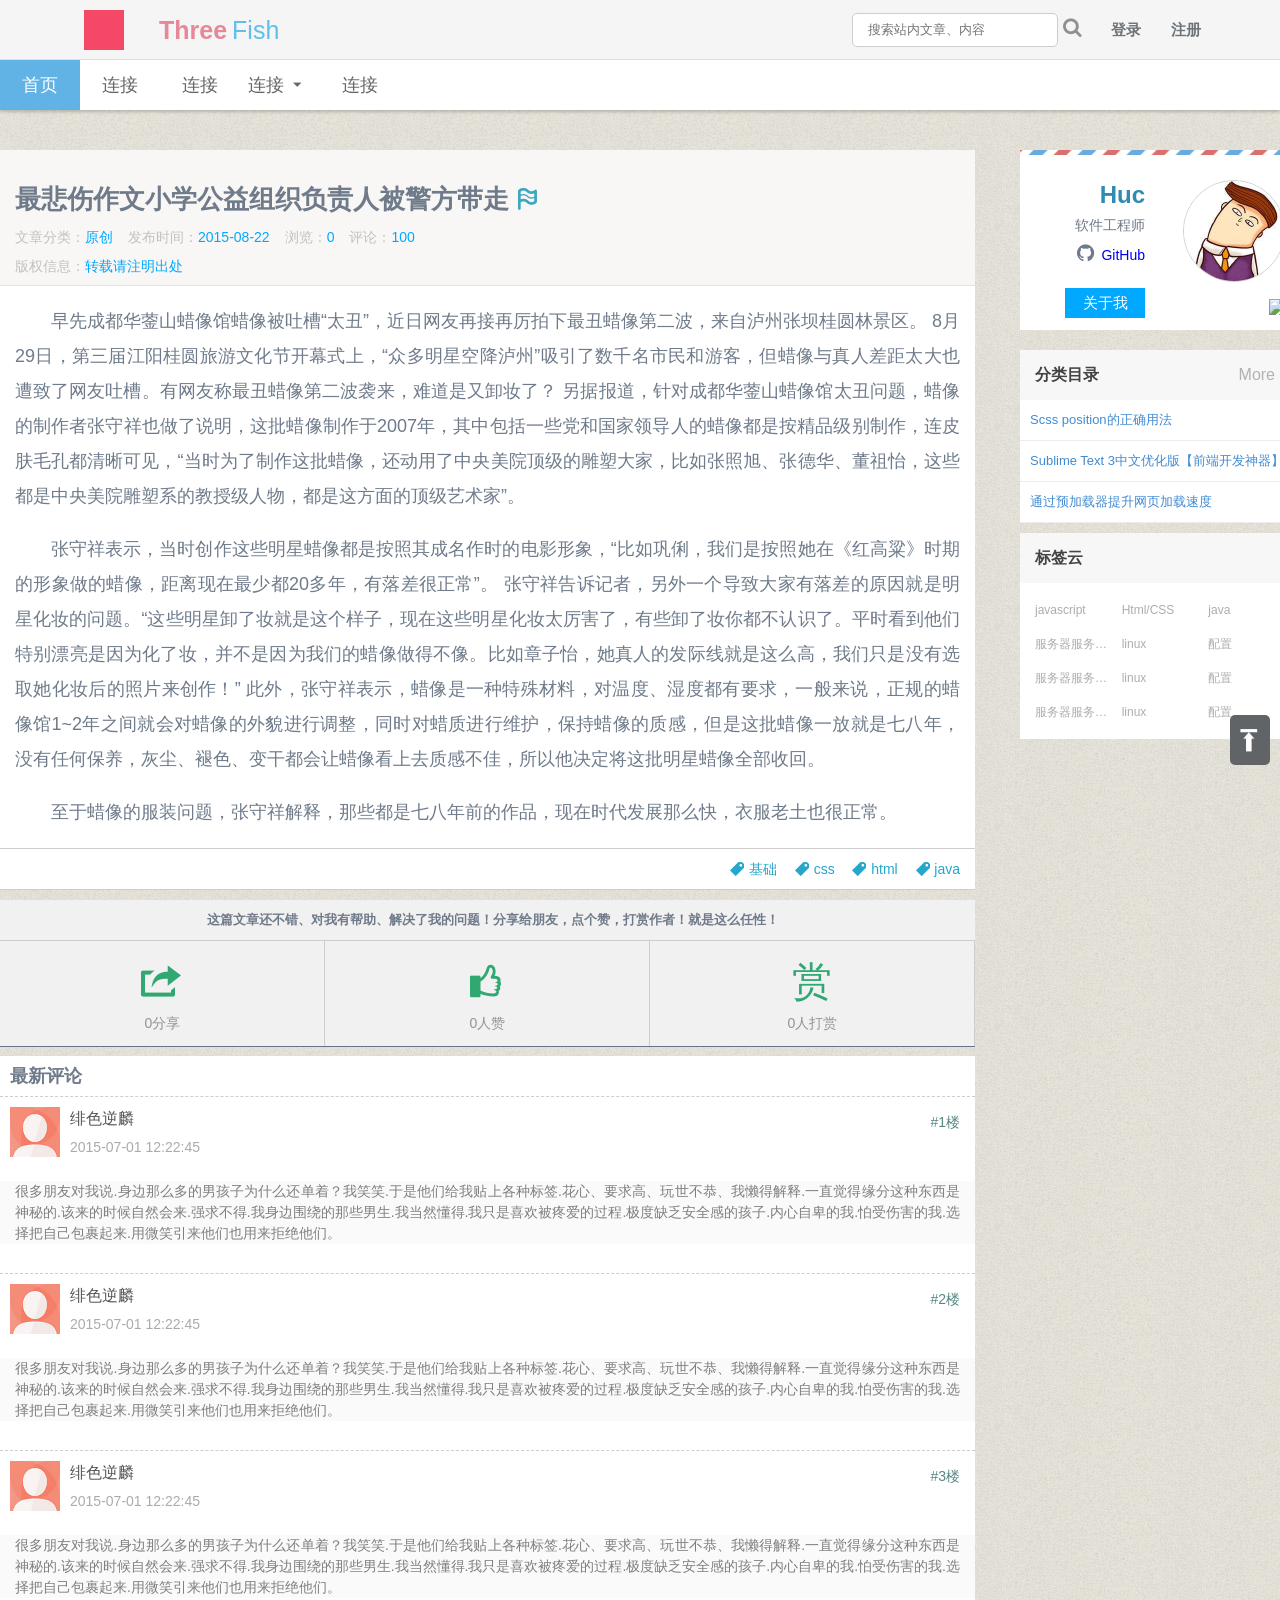
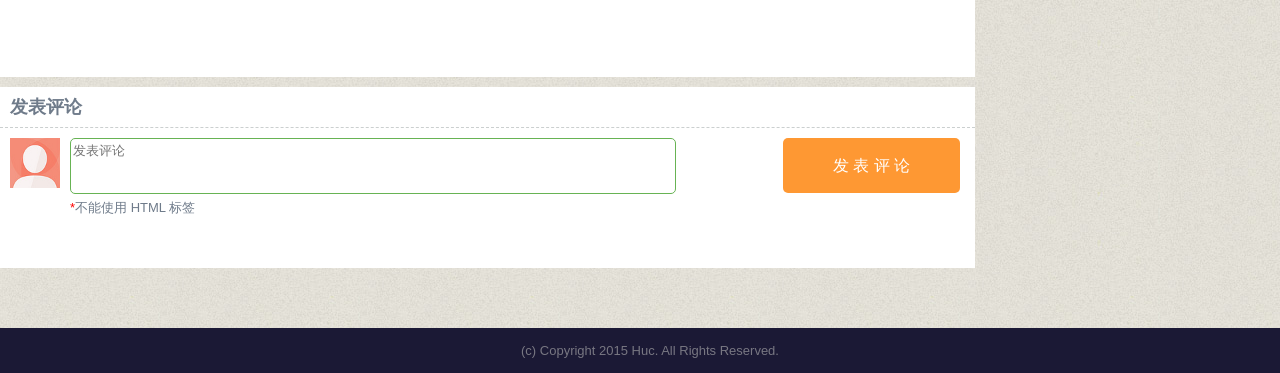
==== src/main/webapp/static/details.html @ f24a46e7 "1、导入静态文件，使用beetl引擎开发" ====
<!DOCTYPE HTML>
<html>
	<head>
		<meta charset="utf-8" />
		<meta name="viewport" content="width=device-width,initial-scale=1,minimum-scale=1,maximum-scale=1,user-scalable=no" />
		<title>首页</title>
		<link rel="stylesheet" type="text/css" href="css/normalize.css" />
		<link rel="stylesheet" type="text/css" href="css/style.css" />
		<link rel="stylesheet" href="css/animation.css">
		<!--[if IE 7]><link rel="stylesheet" href="css/fontello-ie7.css"><![endif]-->
		<script src="js/jquery-2.1.0.js" type="text/javascript" charset="utf-8"></script>
		<script src="js/calendarui/calendar.js" type="text/javascript" charset="utf-8"></script>
		<script src="js/layer/layer.js" type="text/javascript" charset="utf-8"></script>
		<script src="js/headeroom/headeroom.js" type="text/javascript" charset="utf-8"></script>
		<script type="text/javascript">
			$(function() {
				var _calenda = new Calendar('calendar', new Date());
				_calenda.showUI(function(date) {
					layer.alert('你点击了' + date.format("yyyy-MM-dd") + '日', {
						skin: 'layui-layer-lan',
						shift: 5 //动画类型
					});
				});
				var header = new Headroom(document.querySelector("#header"), {
					tolerance: 0,
					offset: 5,
					classes: {
						initial: "hui-header",
						pinned: "hui-header-show",
						unpinned: "hui-header-hide"
					}
				});
				header.init();
			});
			/**
			 * 添加评论
			 */
			function addComment() {
				layer.confirm('<div><table class="hui-pl-confirm">' + '<tr><td><font>*</font>昵称:</td><td><input type="text" name="nikeName" id="nikeName" autocomplete="off"></td></tr>' + '<tr><td><font>*</font>验证码:</td><td><input type="text" name="checkCode" id="checkCode" autocomplete="off"></td></tr>' + '<tr><td>&nbsp;</td><td><img src=""></td></tr>' + '</table></div>', {
					btn: ['确定', '取消'], //按钮
					area: ['420px', 'auto'], //宽高
					title: "评论",
				}, function() {
					layer.msg(document.getElementById("checkCode").value == "" ? "yes" : "no", {
						icon: 1
					});
				}, function() {});
			}
		</script>
	</head>
	<body>
		<div class="hui-header hui-header-show" id="header">
			<div class="hui-product">
				<div class="hui-top-logo_long hui-c">
					<span class="hui-l hui-s-logo"></span>
					<span class="hui-blod hui-l" style="color: #E78899;padding-right: 5px;">Three</span>
					<span class="hui-l" style="color: #5FBFE7;">Fish</span>
				</div>
				<div class="hui-g-search">
					<form accept-charset="utf-8" method="post">
						<input type="text" placeholder="搜索站内文章、内容" /><span><i class="hui-icon">&#xe829;</i></span>
					</form>
				</div>
				<div class="hui-top-menu">
					<a href="#">登录</a>
					<a href="#">注册</a>
				</div>
			</div>
			<div class="hui-nav hui-nav-large">
				<ul class="hui-nav-box">
					<li class="hui-nav-bar active"><a href="#">首页</a></li>
					<li class="hui-nav-bar"><a href="#">连接</a></li>
					<li class="hui-nav-bar"><a href="#">连接</a></li>
					<li class="hui-nav-bar"><a href="#">连接<i class="hui-icon">&#xe80b;</i></a>
						<div class="hui-nav-menu">
							<a href="#">连接1连接1连接1</a>
							<a href="#">连接2</a>
						</div>
					</li>
					<li class="hui-nav-bar"><a href="#">连接</a></li>
				</ul>
			</div>
		</div>
		<div class="hui-content  hui-c">
			<div class="hui-content-left  hui-c">
				<div class="hui-content-box hui-btm">
					<div class="hui-det-box">
						<h1>最悲伤作文小学公益组织负责人被警方带走<i class="hui-icon hui-det-book">&#xe825;</i></h1>
						<div class="hui-det-title hui-c">
							<div class="hui-l hui-det-mar">文章分类：<a href="#"><span>原创</span></a></div>
							<div class="hui-l hui-det-mar">发布时间：<span>2015-08-22</span></div>
							<div class="hui-l hui-det-mar">浏览：<span>0</span></div>
							<div class="hui-l hui-det-mar">评论：<span>100</span></div>
						</div>
						<div class="hui-det-title hui-c">
							<div class="hui-l hui-det-mar">版权信息：<span>转载请注明出处</span></div>
						</div>
					</div>
					<div class="hui-det-content">
						<p>
							早先成都华蓥山蜡像馆蜡像被吐槽“太丑”，近日网友再接再厉拍下最丑蜡像第二波，来自泸州张坝桂圆林景区。 8月29日，第三届江阳桂圆旅游文化节开幕式上，“众多明星空降泸州”吸引了数千名市民和游客，但蜡像与真人差距太大也遭致了网友吐槽。有网友称最丑蜡像第二波袭来，难道是又卸妆了？ 另据报道，针对成都华蓥山蜡像馆太丑问题，蜡像的制作者张守祥也做了说明，这批蜡像制作于2007年，其中包括一些党和国家领导人的蜡像都是按精品级别制作，连皮肤毛孔都清晰可见，“当时为了制作这批蜡像，还动用了中央美院顶级的雕塑大家，比如张照旭、张德华、董祖怡，这些都是中央美院雕塑系的教授级人物，都是这方面的顶级艺术家”。
						</p>
						<p>
							张守祥表示，当时创作这些明星蜡像都是按照其成名作时的电影形象，“比如巩俐，我们是按照她在《红高粱》时期的形象做的蜡像，距离现在最少都20多年，有落差很正常”。 张守祥告诉记者，另外一个导致大家有落差的原因就是明星化妆的问题。“这些明星卸了妆就是这个样子，现在这些明星化妆太厉害了，有些卸了妆你都不认识了。平时看到他们特别漂亮是因为化了妆，并不是因为我们的蜡像做得不像。比如章子怡，她真人的发际线就是这么高，我们只是没有选取她化妆后的照片来创作！” 此外，张守祥表示，蜡像是一种特殊材料，对温度、湿度都有要求，一般来说，正规的蜡像馆1~2年之间就会对蜡像的外貌进行调整，同时对蜡质进行维护，保持蜡像的质感，但是这批蜡像一放就是七八年，没有任何保养，灰尘、褪色、变干都会让蜡像看上去质感不佳，所以他决定将这批明星蜡像全部收回。
						</p>
						<p>
							至于蜡像的服装问题，张守祥解释，那些都是七八年前的作品，现在时代发展那么快，衣服老土也很正常。
						</p>

					</div>
					<div class="hui-det-tags">
						<a><i class="hui-icon">&#xe828;</i>java</a>
						<a><i class="hui-icon">&#xe828;</i>html</a>
						<a><i class="hui-icon">&#xe828;</i>css</a>
						<a><i class="hui-icon">&#xe828;</i>基础</a>
					</div>

				</div>

				<div class="hui-content-box hui-c">
					<h4 class="hui-share-box">
						这篇文章还不错、对我有帮助、解决了我的问题！分享给朋友，点个赞，打赏作者！就是这么任性！
					</h4>
				</div>
				<div class="hui-content-box hui-c hui-btm">
					<div class="hui-det-footer">
						<div class="hui-det-footer-s">
							<i class="hui-icon">&#xe82a;</i>
						</div>
						<span>0分享</span>
					</div>
					<div class="hui-det-footer">
						<div class="hui-det-footer-s">
							<i class="hui-icon">&#xe824;</i>
						</div>
						<span>0人赞</span>
					</div>
					<div class="hui-det-footer">
						<div class="hui-det-footer-s">
							赏
						</div>
						<span>0人打赏</span>
					</div>
				</div>
				<div class="hui-content-box hui-c">
					<h4 class="hui-pl-topTittle">
						最新评论
					</h4>
				</div>
				<ul class="hui-pl-box hui-btm">
					<li class="hui-pl-li">
						<div class="hui-pl-info ">
							<img class="hui-img" src="img/userIcon.jpg" />
							<div class="hui-title"> <span>绯色逆麟</span></div>
							<div class="hui-time"><span>2015-07-01 12:22:45</span></div>
							<div class="hui-lou">#1楼</div>
						</div>
						<p class="hui-pl-description">
							很多朋友对我说.身边那么多的男孩子为什么还单着？我笑笑.于是他们给我贴上各种标签.花心、要求高、玩世不恭、我懒得解释.一直觉得缘分这种东西是神秘的.该来的时候自然会来.强求不得.我身边围绕的那些男生.我当然懂得.我只是喜欢被疼爱的过程.极度缺乏安全感的孩子.内心自卑的我.怕受伤害的我.选择把自己包裹起来.用微笑引来他们也用来拒绝他们。
						</p>
					</li>
					<li class="hui-pl-li">
						<div class="hui-pl-info">
							<img class="hui-img" src="img/userIcon.jpg" />
							<div class="hui-title"> <span>绯色逆麟</span></div>
							<div class="hui-time"><span>2015-07-01 12:22:45</span></div>
							<div class="hui-lou">#2楼</div>
						</div>
						<p class="hui-pl-description">
							很多朋友对我说.身边那么多的男孩子为什么还单着？我笑笑.于是他们给我贴上各种标签.花心、要求高、玩世不恭、我懒得解释.一直觉得缘分这种东西是神秘的.该来的时候自然会来.强求不得.我身边围绕的那些男生.我当然懂得.我只是喜欢被疼爱的过程.极度缺乏安全感的孩子.内心自卑的我.怕受伤害的我.选择把自己包裹起来.用微笑引来他们也用来拒绝他们。
						</p>
					</li>
					<li class="hui-pl-li">
						<div class="hui-pl-info">
							<img class="hui-img" src="img/userIcon.jpg" />
							<div class="hui-title"> <span>绯色逆麟</span></div>
							<div class="hui-time"><span>2015-07-01 12:22:45</span></div>
							<div class="hui-lou">#3楼</div>
						</div>
						<p class="hui-pl-description">
							很多朋友对我说.身边那么多的男孩子为什么还单着？我笑笑.于是他们给我贴上各种标签.花心、要求高、玩世不恭、我懒得解释.一直觉得缘分这种东西是神秘的.该来的时候自然会来.强求不得.我身边围绕的那些男生.我当然懂得.我只是喜欢被疼爱的过程.极度缺乏安全感的孩子.内心自卑的我.怕受伤害的我.选择把自己包裹起来.用微笑引来他们也用来拒绝他们。
						</p>
					</li>
				</ul>
				<div class="hui-content-box hui-c">
					<h4 class="hui-pl-topTittle">
						发表评论
					</h4>
				</div>
				<div class="hui-pl-box hui-btm">
					<div class="hui-pl-info">
						<img class="hui-img" src="img/userIcon.jpg" />
						<div class="hui-pl">
							<textarea placeholder="发表评论" autocomplete="off"></textarea>
						</div>
						<div class="hui-pl-btn" onclick="addComment()"><span>发&nbsp;表&nbsp;评&nbsp;论</span></div>
					</div>
					<div style="text-indent: 70px;">
						<font color="red">*</font>不能使用  HTML 标签
					</div>
				</div>
			</div>

			<!--
            	作者：moli11552@yeah.net
            	时间：2015-08-26
            	描述：右边开始
            -->
			<div class="hui-content-right  hui-c">
				<div class="hui-content-box hui-btm">
					<div class="hui-user">
						<div class="hui-user-line"></div>
						<img src="img/user.jpg" class="huc-user-icon" />
						<div class="hui-user-info">
							<span class="hui-user-title">Huc</span>
							<span>软件工程师</span>
							<span><i class="hui-icon hui-font-20">&#xe826;</i><a target="_blank" href="https://github.com/threefish?tab=repositories">GitHub</a></span>
						</div>
						<a class="hui-about-me">关于我</a>
						<div class="hui-user-email">
							<a target="_blank" href="http://mail.qq.com/cgi-bin/qm_share?t=qm_mailme&email=xPf08v3x8ff09oS1teqnq6k" style="text-decoration:none;">
								<img src="http://rescdn.qqmail.com/zh_CN/htmledition/images/function/qm_open/ico_mailme_02.png" />
							</a>
						</div>
					</div>
				</div>
				<div class="hui-content-box hui-btm">
					<div id="calendar" style="width: 270px;"></div>
				</div>
				<div class="hui-content-box hui-btm">
					<div class="hui-content-box--title">
						<h4>分类目录</h4>
						<a href="#">More</a>
					</div>
					<ul>
						<li><a href="#">Scss position的正确用法</a></li>
						<li><a href="#">Sublime Text 3中文优化版【前端开发神器】</a></li>
						<li><a href="#">通过预加载器提升网页加载速度</a></li>
					</ul>
				</div>
				<div class="hui-content-box hui-btm">
					<div class="hui-content-box--title">
						<h4>标签云</h4>
					</div>
					<div class="hui-tags hui-c">
						<a href="#" title="javascript">javascript</a>
						<a href="#" title="Html/CSS">Html/CSS</a>
						<a href="#" title="java">java</a>
						<a href="#" title="服务器服务器服务器服务器">服务器服务器服务器服务器</a>
						<a href="#" title="linux">linux</a>
						<a href="#" title="配置">配置</a>
						<a href="#" title="服务器服务器服务器服务器">服务器服务器服务器服务器</a>
						<a href="#" title="linux">linux</a>
						<a href="#" title="配置">配置</a>
						<a href="#" title="服务器服务器服务器服务器">服务器服务器服务器服务器</a>
						<a href="#" title="linux">linux</a>
						<a href="#" title="配置">配置</a>
					</div>
				</div>
				<div class="hui-content-box hui-btm">
					<!--<iframe frameborder="no" border="0" marginwidth="0" marginheight="0" width="100%" height=86 src="http://music.163.com/outchain/player?type=2&id=30953009&auto=1&height=66"></iframe>-->
				</div>
			</div>
		</div>
		<div class="hui-fix-menu" onclick="scrollTo(0,0)"><i class="hui-icon">&#xe821;</i></div>
		<div class="hui-footer">
			<div class="hui-copyright">
				(c) Copyright 2015 Huc. All Rights Reserved.
			</div>
		</div>
	</body>

</html>
---- src/main/webapp/static/css/style.css ----
@charset "utf-8";
html,
body,
ul,
li {
    margin: 0;
    padding: 0
}

ul,
li {
    list-style: none
}

body {
    color: #6f7b8a;
    font-family: 'Microsoft YaHei', Arial, Helvetica, sans-serif, "\5b8b\4f53";
    font-size: 13px;
    padding: 0 !important;
    margin: 0 !important;
    line-height: 1.5;
    font-style: normal;
    font-weight: normal;
    height: 100%;
    background: url("../../static/img/bg3.jpg");
    min-width: 1300px;
}

*::-moz-selection {
    background: #C1DAC6;
    color: #1C5C63;
}

*::selection {
    background: #C1DAC6;
    color: #1C5C63;
}

a {
    text-decoration: none
}

.hui-header {
    position: fixed;
    left: 0;
    top: 0;
    z-index: 10;
    width: 100%;
    color: #909090;
    background: #fff;
    box-shadow: 0 1px 3px 0 #6c718b;
    -webkit-box-shadow: 0 1px 3px 0 #6c718b;
    -moz-box-shadow: 0 1px 3px 0 #6c718b;
    box-shadow: 0 1px 3px 0 #6c718b;
}

.hui-header-show {
    -webkit-transform: translateY(0%);
    -ms-transform: translateY(0%);
    transform: translateY(0%);
    -webkit-animation: hdnav2-show .3s;
    -moz-animation: hdnav2-show .3s;
    -o-animation: hdnav2-show .3s;
    animation: hdnav2-show .3s;
    -webkit-box-shadow: 0 2px 3px 0 rgba(0,0,0,.2);
    -moz-box-shadow: 0 2px 3px 0 rgba(0,0,0,.2);
    box-shadow: 0 2px 3px 0 rgba(0,0,0,.2)
}

.hui-header-hide {
    -webkit-transform: translateY(-60px);
    -ms-transform: translateY(-60px);
    transform: translateY(-60px);
    -webkit-transition: all 300ms cubic-bezier(0.55, 0.055, 0.675, 0.19);
    -moz-transition: all 300ms cubic-bezier(0.55, 0.055, 0.675, 0.19);
    -o-transition: all 300ms cubic-bezier(0.55, 0.055, 0.675, 0.19);
    transition: all 300ms cubic-bezier(0.55, 0.055, 0.675, 0.19)
}

.hui-header-hide .hui-top-menu {
    top: 65px;
}

.hui-header-hide .hui-g-search {
    top: 69px;
}

.hui-header-hide .hui-top-logo_long {
    top: 65px;
    width: 220px;
    z-index: 101;
    left: 0px;
    background: #fff;
}

.hui-header-hide .hui-nav-box {

}

.hui-header-hide .hui-s-logo {
    visibility: hidden;
    display: none;
}

.hui-product {
    display: -webkit-box;
    height: 59px;
    position: relative;
    background: #f5f5f5;
    border-bottom: 1px #CCE4E3 solid;
    /* max-width: 1366px; */
    margin: 0 auto;
}

.hui-g-search {
    position: absolute;
    top: 12px;
    right: 15%;
}

.hui-g-search input {
    height: 30px;
    line-height: 30px;
    width: 200px;
    border: none;
    border: 1px #CDCDCD solid;
    background: #FFFFFF;
    text-indent: 1em;
    border-radius: 5px;
}

.hui-g-search span {
    font-size: 20px;
    line-height: 30px;
}

.hui-nav {
    max-width: 1366px;
    /* height: 50px; */
    /* margin-top: -1px; */
    /* background: #fff; */
    /* line-height: 50px; */
    /* z-index: 100; */
    /* box-shadow: 0 1px 3px 0 #6c718b; */
    /* -webkit-box-shadow: 0 1px 3px 0 #6c718b; */
    -moz-box-shadow: 0 1px 3px 0 #6c718b;
    /* box-shadow: 0 1px 3px 0 #6c718b; */
    margin: 0 auto;
}

.hui-nav-large {
    height: 50px;
    line-height: 50px;
}

.hui-nav-box {

}

.hui-c:after {
    display: block;
    clear: both;
    content: "";
    visibility: hidden;
    height: 0;
    zoom: 1
}

.hui-top-logo_long {
    width: 300px;
    height: 40px;
    position: absolute;
    /* left: 8%; */
    line-height: 40px;
    font-size: 25px;
    text-align: center;
    top: 10px;
    margin-left: -300px;
    left: 30%;
}

.hui-fix-menu {
    position: fixed;
    bottom: 15%;
    width: 40px;
    height: 50px;
    right: 10px;
    border-radius: 5px;
    background-color: #606466;
    color: #fff;
    font-size: 25px;
    line-height: 50px;
    text-align: center;
    cursor: pointer;
}

.hui-top-menu {
    position: absolute;
    top: 10px;
    right: 5%
}

.hui-top-menu a:hover {
    border: 2px #cdcdcd solid;
    margin: -2px;
    color: red
}

.hui-top-menu a {
    font-size: 15px;
    color: #6d7377;
    font-weight: bold;
    float: left;
    display: inline-block;
    height: 40px;
    line-height: 40px;
    width: 60px;
    text-align: center;
    border-radius: 5px;
}

.hui-blod {
    font-weight: bold
}

.hui-nav-bar {
    float: left;
    display: inline-block;
    width: 80px;
    height: 50px;
    text-align: center;
    border: 0;
    color: #6f7b8a;
    font-size: 15px;
    cursor: hand;
    position: relative;
    z-index: 99;
    -webkit-transition: background ease-in-out .3s;
    transition: background ease-in-out .3s;
}

.hui-hide {
    display: none
}

.hui-nav-bar li {
    height: 30px
}

.hui-nav-bar a {
    color: #666;
    font-size: 18px;
}

.hui-nav-bar:hover {
    background: #61B3E6
}

.hui-nav-bar:hover > a {
    color: #fff;
}

.hui-nav-bar:hover > div {
    background: #fff;
    display: block !important;
    line-height: 30px;
    overflow: hidden;
    white-space: nowrap;
    position: absolute;
    top: 50px;
    left: 0;
    font-size: 13px;
    background-color: #fff;
    border: 1px solid #ccc;
    border: 1px solid rgba(0, 0, 0, .2);
    border-radius: 0;
    -webkit-box-shadow: 0 2px 4px rgba(0, 0, 0, .2);
    box-shadow: 0 2px 4px rgba(0, 0, 0, .2);
    padding: 10px 5px;
}

.hui-nav-bar > div a {
    display: block !important;
    margin: 0 8px 0 8px;
    font-size: 14px;
    color: #666;
    text-align: left
}

.hui-nav-bar > div a:hover {
    color: #419bd7
}

.hui-nav-bar.active {
    background: #61B3E6;
    color: #ffffff;
}

.hui-nav-bar.active a {
    color: #fff;
}

.hui-content {
    display: block !important;
    margin: 130px 0 20px 0;
    max-width: 1366px;
    text-align: left;
    margin: 0 auto;
    margin-top: 150px;
    padding-bottom: 50px;
}

.hui-content-box--time {
    float: right;
    vertical-align: top;
    color: #8e8787;
    overflow: hidden;
    display: inline-block;
    position: absolute;
    right: 15px;
    top: 0;
    line-height: 40px;
}

.hui-user {
    width: 100%;
    height: 180px;
    background: #fff;
    float: right;
    text-align: right;
    position: relative;
    min-width: 270px
}

.huc-user-icon {
    position: absolute;
    height: 100px;
    width: 100px;
    border-radius: 100%;
    top: 30px;
    right: 15px;
    border: 1px #cdcdcd solid
}

.hui-user-info {
    position: absolute;
    text-align: right;
    line-height: 30px;
    font-size: 14px;
    right: 155px;
    top: 30px
}

.hui-user-title {
    font-size: 24px;
    font-weight: bold;
    color: #2f8bb3
}

.hui-user-info span {
    display: block !important
}

.hui-user-email {
    position: absolute;
    right: 15px;
    bottom: 10px
}

.hui-content-box {
    display: block !important;
    background: #fff
}

.hui-btm {
    clear: both;
    margin-bottom: 10px
}

.hui-about-me {
    position: absolute;
    right: 155px;
    bottom: 12px;
    background: #00a8ff;
    color: #fff;
    width: 80px;
    height: 30px;
    text-align: center;
    line-height: 30px;
    font-size: 15px
}

.hui-content-box:after {
    display: block !important;
    clear: both;
    content: "";
    visibility: hidden;
    height: 0;
    zoom: 1
}

.hui-content-box li {
    color: #428bd1;
    font-size: 13px;
    position: relative
}

.hui-content-box li > a {
    color: #428bd1;
    display: block !important;
    line-height: 20px;
    border-bottom: 1px #f0eaea solid;
    padding: 10px;
}

.hui-content-box li > a:hover {
    color: #428b31
}

.hui-nav-menu {
    display: none !important;
    box-shadow: 0 1px 2px #989090;
    -webkit-box-shadow: 0 1px 2px #989090;
    -moz-box-shadow: 0 1px 2px #989090;
    box-shadow: 0 1px 2px #989090
}

.hui-content-box--title {
    height: 40px;
    background: #f7f7f7;
    color: #333;
    line-height: 40px;
    font-size: 16px;
    text-align: right;
    padding: 5px;
}

.hui-content-box--title h4 {
    text-indent: 10px;
    display: block !important;
    float: left;
    margin: 0;
    padding: 0;
    color: #444
}

.hui-content-box--title b {
    border-left: 3px #5db010 solid;
    margin-left: 5px;
    float: left;
    display: block;
    height: 30px;
    margin-top: 5px
}

.hui-content-box--title a {
    padding-right: 20px;
    color: #b3b1b3
}

.hui-content-left {
    width: 75%;
    float: left
}

.hui-content-right {
    width: 280px;
    float: right;
}

.hui-list li {
    background: #fff
}

.hui-list li:hover {
    background: #d8e7f7
}

.hui-block {
    display: block;
    display: block !important;
    display: -webkit-box
}

.hui-list.hui-title-box {
    height: 40px;
    line-height: 40px;
    margin-left: 15px;
    margin-right: 15px
}

.hui-title h3 {
    margin: 0px;
    padding: 0px;
    font-size: 17px;
    display: -webkit-inline-box;
    display: inline-block !important;
    display: -moz-inline-box;
}

.hui-list-box {
    border-bottom: 1px #e2e2e2 solid;
    padding: 8px;
}

.hui-list-box:hover {
    -webkit-box-shadow: 0 0 15px rgba(0, 204, 204, .3);
    -moz-box-shadow: 0 0 15px rgba(0, 204, 204, .3);
    box-shadow: 0 0 15px rgba(0, 204, 204, .3);
    border-right: 4px solid #3c9dff;
    margin-right: -4px
}

.hui-list-box:hover div > a:nth-child(2) {
    color: #1d568c
}

.hui-list-box:hover p {
    color: #000
}

.hui-list-box-footer {
    margin-left: 15px;
    line-height: 30px;
    /* height: 11px; */
    text-align: right;
    color: #aeabab;
    border-top: 1px #e5e4e4 dashed;
    display: block;
    margin-top: 24px;
}

.hui-list-box-footer span {
    width: 100px;
    padding-right: 20px
}

.hui-list-box-footer a {
    color: #00aba9
}

.hui-list-box p {
    color: #83827e;
    font-size: 14px;
    line-height: 25px;
    margin: 0px 15px;
    padding: 0;
    text-align: justify;
    height: 70px;
    overflow: hidden;
}

.hui-list.hui-tag {
    background: #6a86cf;
    width: 80px;
    height: 40px;
    padding: 2px 5px;
    color: #fff;
    font-size: 12px
}

.hui-list.hui-title {
    width: 180px;
    height: 40px;
    color: #428bd1;
    font-size: 16px;
    font-weight: bold
}

.hui-l {
    display: block !important;
    float: left
}

.hui-s-logo {
    width: 40px;
    height: 40px;
    background: #f54766;
    margin-right: 35px
}

.hui--50 {
    width: 50%
}

.hui-tags {
    padding: 10px;
    text-align: justify
}

.hui-tags a {
    color: #aeadad;
    height: 28px;
    line-height: 28px;
    font-size: 12px;
    width: 33.3333%;
    margin: 3px 0;
    overflow: hidden;
    white-space: nowrap;
    text-overflow: ellipsis;
    text-indent: 5px;
    float: left
}

.hui-tags a:hover {
    background-color: #65b9e7;
    color: #fff;
    border-left: 3px #1d6dc8 solid;
    margin-left: -3px
}

@font-face {
    font-family: 'fontello';
    src: url('../font/fontello.eot?6842876');
    src: url('../font/fontello.eot?6842876#iefix') format('embedded-opentype'), url('../font/fontello.woff?6842876') format('woff'), url('../font/fontello.ttf?6842876') format('truetype'), url('../font/fontello.svg?6842876#fontello') format('svg');
    font-weight: normal;
    font-style: normal
}

.hui-icon {
    font-family: "fontello";
    font-style: normal;
    font-weight: normal;
    speak: none;
    display: inline-block;
    text-decoration: inherit;
    width: 1em;
    margin-right: .2em;
    text-align: center;
    font-variant: normal;
    text-transform: none;
    line-height: 1em;
    margin-left: .2em;
    -webkit-font-smoothing: antialiased;
    -moz-osx-font-smoothing: grayscale;
    padding-right: 2px
}

.hui-font-12 {
    font-size: 12px
}

.hui-font-13 {
    font-size: 13px;
}

.hui-font-14 {
    font-size: 14px
}

.hui-font-15 {
    font-size: 15px
}

.hui-font-16 {
    font-size: 16px
}

.hui-font-17 {
    font-size: 17px
}

.hui-font-18 {
    font-size: 18px
}

.hui-font-19 {
    font-size: 19px
}

.hui-font-20 {
    font-size: 20px
}

.hui-footer {
    color: #888;
    text-align: center;
    background: #333
}

.hui-user-line {
    width: 100%;
    height: 5px;
    background: url("../img/newsletter_line.png") repeat center center !important
}

.hui-copyright {
    padding: 1em;
    text-align: center;
    color: #787782;
    background: #1B1935;
}

.hui-big-tag {
    display: block !important;
    text-align: center;
    background: #F66;
    color: #fff;
    height: 145px;
    line-height: 145px;
    margin: 5%
}

.hui-det-box {
    padding: 30px 15px 0px 15px;
    border-bottom: 1px #EFDDDD solid;
    background: #F9F7F5;
}

.hui-det-box h1 {
    margin: 0px;
    padding: 0px;
}

.hui-det-title {
    margin: 8px 0px;
    font-size: 14px;
    color: #C5BFBF;
}

.hui-det-title a {
    color: #000000;
}

.hui-det-title span {
    color: #00A8FF;
}

.hui-det-mar {
    margin-right: 15px;
}

.hui-det-mor {
    color: #C5BFBF;
    background: transparent;
}

.hui-det-mor span {
    padding-right: 10px;
}

.hui-det-book {
    color: #3DA7C0;
}

.hui-det-content {
    padding: 0px 15px;
}

.hui-det-content p {
    font-size: 18px;
    text-indent: 2em;
    text-align: justify;
    line-height: 35px;
}

.hui-det-tags {
    width: 100%;
    font-size: 14px;
    color: rgb(37, 166, 203);
    height: 40px;
    line-height: 40px;
    border-top: 1px #cdcdcd solid;
    border-bottom: 1px #cdcdcd solid;
}

.hui-det-tags a {
    float: right;
    padding: 0px 15px 0px 0px;
}

.hui-det-footer {
    float: left;
    width: 33.333333333333%;
    background: #F2F1F1;
    color: rgb(49, 168, 114);
    position: relative;
    box-shadow: 0 1px 0px 0px #6c718b;
}

.hui-det-footer-s {
    line-height: 80px;
    height: 105px;
    text-align: center;
    font-size: 40px;
    border-right: 1px #cdcdcd solid;
}

.hui-det-footer span {
    position: absolute;
    font-size: 14px;
    display: block;
    text-align: center;
    width: 100%;
    height: 25px;
    line-height: 25px;
    color: #939292;
    top: 70px;
}

.hui-pl-box {
    display: block;
    display: block !important;
    display: -webkit-box;
    background: #fff;
    padding-bottom: 50px;
}

.hui-pl-li {
    color: #428bd1;
    font-size: 14px;
    position: relative;
    padding-bottom: 15px;
}

.hui-pl-info {
    position: relative;
    width: 100%;
    height: 70px;
    border-top: 1px #CBCFCF dashed;
}

.hui-pl-info > .hui-img {
    width: 50px;
    height: 50px;
    position: absolute;
    top: 10px;
    left: 10px;
}

.hui-pl-info > .hui-title {
    font-size: 16px;
    position: absolute;
    top: 10px;
    left: 70px;
    color: #555;
}

.hui-pl-info > .hui-lou {
    right: 15px;
    top: 15px;
    position: absolute;
    color: #568884;
}

.hui-pl-info > .hui-time {
    font-size: 14px;
    position: absolute;
    top: 40px;
    left: 70px;
    color: #ABABAB;
}

.hui-pl-description {
    line-height: 1.5;
    color: #807F7F;
    background-color: #fafafa;
    padding: 0px 15px;
    word-wrap: break-word;
    text-align: justify;
}

.hui-pl-btn {
    position: absolute;
    top: 10px;
    right: 15px;
    height: 55px;
    line-height: 55px;
    background: #fe9833;
    color: #fff;
    padding: 0 50px;
    border-radius: 5px;
    font-size: 16px;
    text-align: justify;
    cursor: pointer;
}

.hui-pl-btn:hover {
    background: #cf7b27;
}

.hui-pl {
    position: absolute;
    top: 10px;
    left: 70px;
}

.hui-pl textarea {
    width: 600px;
    height: 50px;
    min-height: 50px;
    resize: none;
    margin-bottom: 10px;
    display: block;
    border: 1px #67B354 solid;
    border-radius: 5px;
    max-height: 150px;
}

.hui-pl-confirm {
    line-height: 40px;
}

.hui-pl-confirm input {
    width: 310px;
    height: 30px;
    line-height: 30px;
}

.hui-pl-confirm img {
    width: 100%;
    height: 30px;
}

.hui-pl-confirm font {
    color: red;
}

.hui-pl-topTittle {
    margin: 0px !important;
    padding: 0px !important;
    font-size: 18px;
    height: 40px;
    line-height: 40px;
    text-indent: 10px;
}

.hui-share-box {
    background: #F2F1F1;
    border-bottom: 1px #cdcdcd solid;
    text-align: center;
    margin: 0px !important;
    padding: 0px !important;
    height: 40px;
    line-height: 40px;
    text-indent: 10px;
}
---- src/main/webapp/static/css/animation.css ----
.animate-spin{-moz-animation:spin 2s infinite linear;-o-animation:spin 2s infinite linear;-webkit-animation:spin 2s infinite linear;animation:spin 2s infinite linear;display:inline-block}@-moz-keyframes spin{0%{-moz-transform:rotate(0deg);-o-transform:rotate(0deg);-webkit-transform:rotate(0deg);transform:rotate(0deg)}100%{-moz-transform:rotate(359deg);-o-transform:rotate(359deg);-webkit-transform:rotate(359deg);transform:rotate(359deg)}}@-webkit-keyframes spin{0%{-moz-transform:rotate(0deg);-o-transform:rotate(0deg);-webkit-transform:rotate(0deg);transform:rotate(0deg)}100%{-moz-transform:rotate(359deg);-o-transform:rotate(359deg);-webkit-transform:rotate(359deg);transform:rotate(359deg)}}@-o-keyframes spin{0%{-moz-transform:rotate(0deg);-o-transform:rotate(0deg);-webkit-transform:rotate(0deg);transform:rotate(0deg)}100%{-moz-transform:rotate(359deg);-o-transform:rotate(359deg);-webkit-transform:rotate(359deg);transform:rotate(359deg)}}@-ms-keyframes spin{0%{-moz-transform:rotate(0deg);-o-transform:rotate(0deg);-webkit-transform:rotate(0deg);transform:rotate(0deg)}100%{-moz-transform:rotate(359deg);-o-transform:rotate(359deg);-webkit-transform:rotate(359deg);transform:rotate(359deg)}}@keyframes spin{0%{-moz-transform:rotate(0deg);-o-transform:rotate(0deg);-webkit-transform:rotate(0deg);transform:rotate(0deg)}100%{-moz-transform:rotate(359deg);-o-transform:rotate(359deg);-webkit-transform:rotate(359deg);transform:rotate(359deg)}}
---- src/main/webapp/static/css/fontello-ie7.css ----
[class^="icon-"],[class*=" icon-"]{font-family:'fontello';font-style:normal;font-weight:normal;line-height:1em}.icon-ok{*zoom:expression(this.runtimeStyle['zoom'] = '1',this.innerHTML = '&#xe800;&nbsp;')}.icon-ok-circle{*zoom:expression(this.runtimeStyle['zoom'] = '1',this.innerHTML = '&#xe801;&nbsp;')}.icon-cancel{*zoom:expression(this.runtimeStyle['zoom'] = '1',this.innerHTML = '&#xe802;&nbsp;')}.icon-th-list{*zoom:expression(this.runtimeStyle['zoom'] = '1',this.innerHTML = '&#xe803;&nbsp;')}.icon-link{*zoom:expression(this.runtimeStyle['zoom'] = '1',this.innerHTML = '&#xe804;&nbsp;')}.icon-cog{*zoom:expression(this.runtimeStyle['zoom'] = '1',this.innerHTML = '&#xe805;&nbsp;')}.icon-chat{*zoom:expression(this.runtimeStyle['zoom'] = '1',this.innerHTML = '&#xe806;&nbsp;')}.icon-left-open{*zoom:expression(this.runtimeStyle['zoom'] = '1',this.innerHTML = '&#xe807;&nbsp;')}.icon-right-open{*zoom:expression(this.runtimeStyle['zoom'] = '1',this.innerHTML = '&#xe808;&nbsp;')}.icon-down-dir{*zoom:expression(this.runtimeStyle['zoom'] = '1',this.innerHTML = '&#xe809;&nbsp;')}.icon-right-dir{*zoom:expression(this.runtimeStyle['zoom'] = '1',this.innerHTML = '&#xe80a;&nbsp;')}.icon-down-micro{*zoom:expression(this.runtimeStyle['zoom'] = '1',this.innerHTML = '&#xe80b;&nbsp;')}.icon-up-micro{*zoom:expression(this.runtimeStyle['zoom'] = '1',this.innerHTML = '&#xe80c;&nbsp;')}.icon-signal{*zoom:expression(this.runtimeStyle['zoom'] = '1',this.innerHTML = '&#xe80d;&nbsp;')}.icon-user{*zoom:expression(this.runtimeStyle['zoom'] = '1',this.innerHTML = '&#xe80e;&nbsp;')}.icon-off{*zoom:expression(this.runtimeStyle['zoom'] = '1',this.innerHTML = '&#xe80f;&nbsp;')}.icon-star-empty{*zoom:expression(this.runtimeStyle['zoom'] = '1',this.innerHTML = '&#xe810;&nbsp;')}.icon-location{*zoom:expression(this.runtimeStyle['zoom'] = '1',this.innerHTML = '&#xe811;&nbsp;')}.icon-lightbulb{*zoom:expression(this.runtimeStyle['zoom'] = '1',this.innerHTML = '&#xe812;&nbsp;')}.icon-zoom-in{*zoom:expression(this.runtimeStyle['zoom'] = '1',this.innerHTML = '&#xe813;&nbsp;')}.icon-zoom-out{*zoom:expression(this.runtimeStyle['zoom'] = '1',this.innerHTML = '&#xe814;&nbsp;')}.icon-users{*zoom:expression(this.runtimeStyle['zoom'] = '1',this.innerHTML = '&#xe815;&nbsp;')}.icon-upload-cloud{*zoom:expression(this.runtimeStyle['zoom'] = '1',this.innerHTML = '&#xe816;&nbsp;')}.icon-download-cloud{*zoom:expression(this.runtimeStyle['zoom'] = '1',this.innerHTML = '&#xe817;&nbsp;')}.icon-upload{*zoom:expression(this.runtimeStyle['zoom'] = '1',this.innerHTML = '&#xe818;&nbsp;')}.icon-download{*zoom:expression(this.runtimeStyle['zoom'] = '1',this.innerHTML = '&#xe819;&nbsp;')}.icon-quote-left{*zoom:expression(this.runtimeStyle['zoom'] = '1',this.innerHTML = '&#xe81a;&nbsp;')}.icon-quote-right{*zoom:expression(this.runtimeStyle['zoom'] = '1',this.innerHTML = '&#xe81b;&nbsp;')}.icon-picasa{*zoom:expression(this.runtimeStyle['zoom'] = '1',this.innerHTML = '&#xe81c;&nbsp;')}.icon-clock{*zoom:expression(this.runtimeStyle['zoom'] = '1',this.innerHTML = '&#xe81d;&nbsp;')}.icon-eye{*zoom:expression(this.runtimeStyle['zoom'] = '1',this.innerHTML = '&#xe81e;&nbsp;')}.icon-heart{*zoom:expression(this.runtimeStyle['zoom'] = '1',this.innerHTML = '&#xe81f;&nbsp;')}.icon-mail{*zoom:expression(this.runtimeStyle['zoom'] = '1',this.innerHTML = '&#xe820;&nbsp;')}
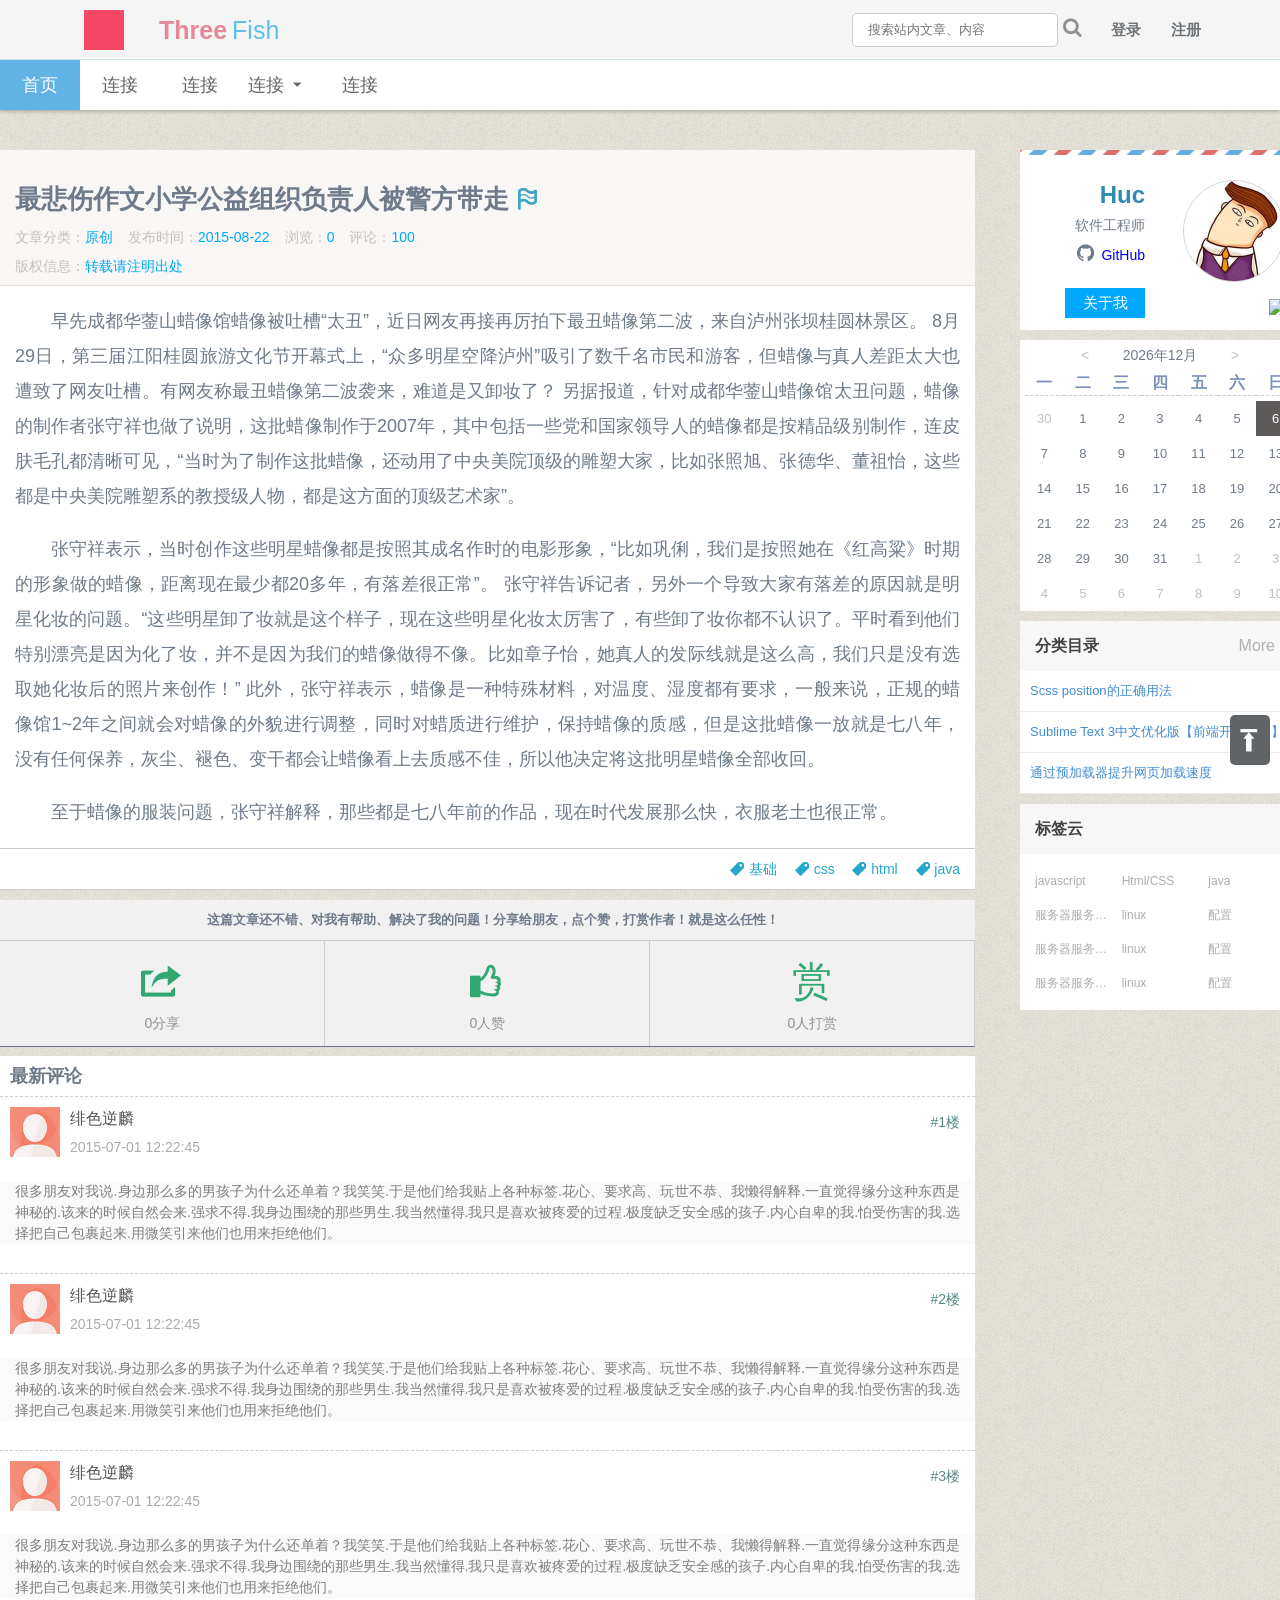
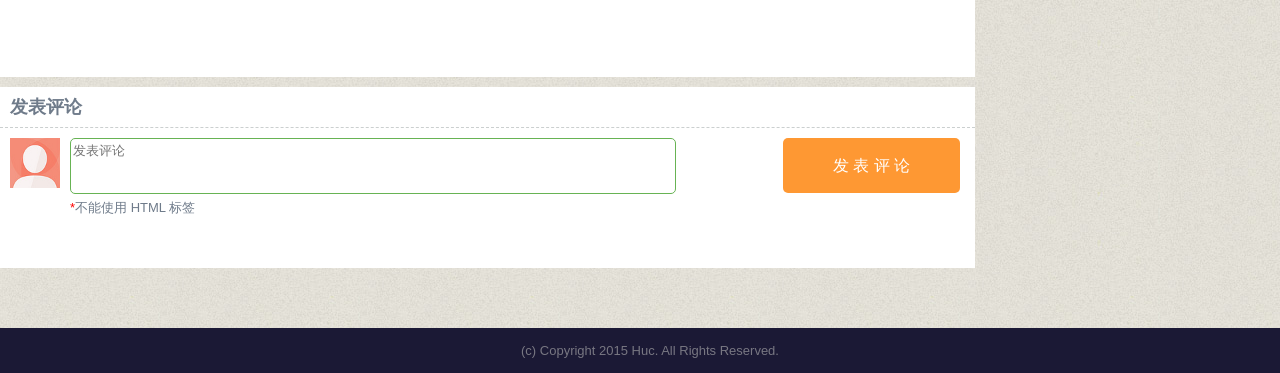
==== commit 8746972d: "1、修复PATH相同会覆盖的 2、通过AOP支持shiro安全框架" ====
--- a/src/main/webapp/static/details.html
+++ b/src/main/webapp/static/details.html
@@ -1,273 +1,283 @@
 <!DOCTYPE HTML>
 <html>
-	<head>
-		<meta charset="utf-8" />
-		<meta name="viewport" content="width=device-width,initial-scale=1,minimum-scale=1,maximum-scale=1,user-scalable=no" />
-		<title>首页</title>
-		<link rel="stylesheet" type="text/css" href="css/normalize.css" />
-		<link rel="stylesheet" type="text/css" href="css/style.css" />
-		<link rel="stylesheet" href="css/animation.css">
-		<!--[if IE 7]><link rel="stylesheet" href="css/fontello-ie7.css"><![endif]-->
-		<script src="js/jquery-2.1.0.js" type="text/javascript" charset="utf-8"></script>
-		<script src="js/calendarui/calendar.js" type="text/javascript" charset="utf-8"></script>
-		<script src="js/layer/layer.js" type="text/javascript" charset="utf-8"></script>
-		<script src="js/headeroom/headeroom.js" type="text/javascript" charset="utf-8"></script>
-		<script type="text/javascript">
-			$(function() {
-				var _calenda = new Calendar('calendar', new Date());
-				_calenda.showUI(function(date) {
-					layer.alert('你点击了' + date.format("yyyy-MM-dd") + '日', {
-						skin: 'layui-layer-lan',
-						shift: 5 //动画类型
-					});
-				});
-				var header = new Headroom(document.querySelector("#header"), {
-					tolerance: 0,
-					offset: 5,
-					classes: {
-						initial: "hui-header",
-						pinned: "hui-header-show",
-						unpinned: "hui-header-hide"
-					}
-				});
-				header.init();
-			});
-			/**
-			 * 添加评论
-			 */
-			function addComment() {
-				layer.confirm('<div><table class="hui-pl-confirm">' + '<tr><td><font>*</font>昵称:</td><td><input type="text" name="nikeName" id="nikeName" autocomplete="off"></td></tr>' + '<tr><td><font>*</font>验证码:</td><td><input type="text" name="checkCode" id="checkCode" autocomplete="off"></td></tr>' + '<tr><td>&nbsp;</td><td><img src=""></td></tr>' + '</table></div>', {
-					btn: ['确定', '取消'], //按钮
-					area: ['420px', 'auto'], //宽高
-					title: "评论",
-				}, function() {
-					layer.msg(document.getElementById("checkCode").value == "" ? "yes" : "no", {
-						icon: 1
-					});
-				}, function() {});
-			}
-		</script>
-	</head>
-	<body>
-		<div class="hui-header hui-header-show" id="header">
-			<div class="hui-product">
-				<div class="hui-top-logo_long hui-c">
-					<span class="hui-l hui-s-logo"></span>
-					<span class="hui-blod hui-l" style="color: #E78899;padding-right: 5px;">Three</span>
-					<span class="hui-l" style="color: #5FBFE7;">Fish</span>
-				</div>
-				<div class="hui-g-search">
-					<form accept-charset="utf-8" method="post">
-						<input type="text" placeholder="搜索站内文章、内容" /><span><i class="hui-icon">&#xe829;</i></span>
-					</form>
-				</div>
-				<div class="hui-top-menu">
-					<a href="#">登录</a>
-					<a href="#">注册</a>
-				</div>
-			</div>
-			<div class="hui-nav hui-nav-large">
-				<ul class="hui-nav-box">
-					<li class="hui-nav-bar active"><a href="#">首页</a></li>
-					<li class="hui-nav-bar"><a href="#">连接</a></li>
-					<li class="hui-nav-bar"><a href="#">连接</a></li>
-					<li class="hui-nav-bar"><a href="#">连接<i class="hui-icon">&#xe80b;</i></a>
-						<div class="hui-nav-menu">
-							<a href="#">连接1连接1连接1</a>
-							<a href="#">连接2</a>
-						</div>
-					</li>
-					<li class="hui-nav-bar"><a href="#">连接</a></li>
-				</ul>
-			</div>
-		</div>
-		<div class="hui-content  hui-c">
-			<div class="hui-content-left  hui-c">
-				<div class="hui-content-box hui-btm">
-					<div class="hui-det-box">
-						<h1>最悲伤作文小学公益组织负责人被警方带走<i class="hui-icon hui-det-book">&#xe825;</i></h1>
-						<div class="hui-det-title hui-c">
-							<div class="hui-l hui-det-mar">文章分类：<a href="#"><span>原创</span></a></div>
-							<div class="hui-l hui-det-mar">发布时间：<span>2015-08-22</span></div>
-							<div class="hui-l hui-det-mar">浏览：<span>0</span></div>
-							<div class="hui-l hui-det-mar">评论：<span>100</span></div>
-						</div>
-						<div class="hui-det-title hui-c">
-							<div class="hui-l hui-det-mar">版权信息：<span>转载请注明出处</span></div>
-						</div>
-					</div>
-					<div class="hui-det-content">
-						<p>
-							早先成都华蓥山蜡像馆蜡像被吐槽“太丑”，近日网友再接再厉拍下最丑蜡像第二波，来自泸州张坝桂圆林景区。 8月29日，第三届江阳桂圆旅游文化节开幕式上，“众多明星空降泸州”吸引了数千名市民和游客，但蜡像与真人差距太大也遭致了网友吐槽。有网友称最丑蜡像第二波袭来，难道是又卸妆了？ 另据报道，针对成都华蓥山蜡像馆太丑问题，蜡像的制作者张守祥也做了说明，这批蜡像制作于2007年，其中包括一些党和国家领导人的蜡像都是按精品级别制作，连皮肤毛孔都清晰可见，“当时为了制作这批蜡像，还动用了中央美院顶级的雕塑大家，比如张照旭、张德华、董祖怡，这些都是中央美院雕塑系的教授级人物，都是这方面的顶级艺术家”。
-						</p>
-						<p>
-							张守祥表示，当时创作这些明星蜡像都是按照其成名作时的电影形象，“比如巩俐，我们是按照她在《红高粱》时期的形象做的蜡像，距离现在最少都20多年，有落差很正常”。 张守祥告诉记者，另外一个导致大家有落差的原因就是明星化妆的问题。“这些明星卸了妆就是这个样子，现在这些明星化妆太厉害了，有些卸了妆你都不认识了。平时看到他们特别漂亮是因为化了妆，并不是因为我们的蜡像做得不像。比如章子怡，她真人的发际线就是这么高，我们只是没有选取她化妆后的照片来创作！” 此外，张守祥表示，蜡像是一种特殊材料，对温度、湿度都有要求，一般来说，正规的蜡像馆1~2年之间就会对蜡像的外貌进行调整，同时对蜡质进行维护，保持蜡像的质感，但是这批蜡像一放就是七八年，没有任何保养，灰尘、褪色、变干都会让蜡像看上去质感不佳，所以他决定将这批明星蜡像全部收回。
-						</p>
-						<p>
-							至于蜡像的服装问题，张守祥解释，那些都是七八年前的作品，现在时代发展那么快，衣服老土也很正常。
-						</p>
-
-					</div>
-					<div class="hui-det-tags">
-						<a><i class="hui-icon">&#xe828;</i>java</a>
-						<a><i class="hui-icon">&#xe828;</i>html</a>
-						<a><i class="hui-icon">&#xe828;</i>css</a>
-						<a><i class="hui-icon">&#xe828;</i>基础</a>
-					</div>
-
-				</div>
-
-				<div class="hui-content-box hui-c">
-					<h4 class="hui-share-box">
-						这篇文章还不错、对我有帮助、解决了我的问题！分享给朋友，点个赞，打赏作者！就是这么任性！
-					</h4>
-				</div>
-				<div class="hui-content-box hui-c hui-btm">
-					<div class="hui-det-footer">
-						<div class="hui-det-footer-s">
-							<i class="hui-icon">&#xe82a;</i>
-						</div>
-						<span>0分享</span>
-					</div>
-					<div class="hui-det-footer">
-						<div class="hui-det-footer-s">
-							<i class="hui-icon">&#xe824;</i>
-						</div>
-						<span>0人赞</span>
-					</div>
-					<div class="hui-det-footer">
-						<div class="hui-det-footer-s">
-							赏
-						</div>
-						<span>0人打赏</span>
-					</div>
-				</div>
-				<div class="hui-content-box hui-c">
-					<h4 class="hui-pl-topTittle">
-						最新评论
-					</h4>
-				</div>
-				<ul class="hui-pl-box hui-btm">
-					<li class="hui-pl-li">
-						<div class="hui-pl-info ">
-							<img class="hui-img" src="img/userIcon.jpg" />
-							<div class="hui-title"> <span>绯色逆麟</span></div>
-							<div class="hui-time"><span>2015-07-01 12:22:45</span></div>
-							<div class="hui-lou">#1楼</div>
-						</div>
-						<p class="hui-pl-description">
-							很多朋友对我说.身边那么多的男孩子为什么还单着？我笑笑.于是他们给我贴上各种标签.花心、要求高、玩世不恭、我懒得解释.一直觉得缘分这种东西是神秘的.该来的时候自然会来.强求不得.我身边围绕的那些男生.我当然懂得.我只是喜欢被疼爱的过程.极度缺乏安全感的孩子.内心自卑的我.怕受伤害的我.选择把自己包裹起来.用微笑引来他们也用来拒绝他们。
-						</p>
-					</li>
-					<li class="hui-pl-li">
-						<div class="hui-pl-info">
-							<img class="hui-img" src="img/userIcon.jpg" />
-							<div class="hui-title"> <span>绯色逆麟</span></div>
-							<div class="hui-time"><span>2015-07-01 12:22:45</span></div>
-							<div class="hui-lou">#2楼</div>
-						</div>
-						<p class="hui-pl-description">
-							很多朋友对我说.身边那么多的男孩子为什么还单着？我笑笑.于是他们给我贴上各种标签.花心、要求高、玩世不恭、我懒得解释.一直觉得缘分这种东西是神秘的.该来的时候自然会来.强求不得.我身边围绕的那些男生.我当然懂得.我只是喜欢被疼爱的过程.极度缺乏安全感的孩子.内心自卑的我.怕受伤害的我.选择把自己包裹起来.用微笑引来他们也用来拒绝他们。
-						</p>
-					</li>
-					<li class="hui-pl-li">
-						<div class="hui-pl-info">
-							<img class="hui-img" src="img/userIcon.jpg" />
-							<div class="hui-title"> <span>绯色逆麟</span></div>
-							<div class="hui-time"><span>2015-07-01 12:22:45</span></div>
-							<div class="hui-lou">#3楼</div>
-						</div>
-						<p class="hui-pl-description">
-							很多朋友对我说.身边那么多的男孩子为什么还单着？我笑笑.于是他们给我贴上各种标签.花心、要求高、玩世不恭、我懒得解释.一直觉得缘分这种东西是神秘的.该来的时候自然会来.强求不得.我身边围绕的那些男生.我当然懂得.我只是喜欢被疼爱的过程.极度缺乏安全感的孩子.内心自卑的我.怕受伤害的我.选择把自己包裹起来.用微笑引来他们也用来拒绝他们。
-						</p>
-					</li>
-				</ul>
-				<div class="hui-content-box hui-c">
-					<h4 class="hui-pl-topTittle">
-						发表评论
-					</h4>
-				</div>
-				<div class="hui-pl-box hui-btm">
-					<div class="hui-pl-info">
-						<img class="hui-img" src="img/userIcon.jpg" />
-						<div class="hui-pl">
-							<textarea placeholder="发表评论" autocomplete="off"></textarea>
-						</div>
-						<div class="hui-pl-btn" onclick="addComment()"><span>发&nbsp;表&nbsp;评&nbsp;论</span></div>
-					</div>
-					<div style="text-indent: 70px;">
-						<font color="red">*</font>不能使用  HTML 标签
-					</div>
-				</div>
-			</div>
-
-			<!--
-            	作者：moli11552@yeah.net
-            	时间：2015-08-26
-            	描述：右边开始
-            -->
-			<div class="hui-content-right  hui-c">
-				<div class="hui-content-box hui-btm">
-					<div class="hui-user">
-						<div class="hui-user-line"></div>
-						<img src="img/user.jpg" class="huc-user-icon" />
-						<div class="hui-user-info">
-							<span class="hui-user-title">Huc</span>
-							<span>软件工程师</span>
-							<span><i class="hui-icon hui-font-20">&#xe826;</i><a target="_blank" href="https://github.com/threefish?tab=repositories">GitHub</a></span>
-						</div>
-						<a class="hui-about-me">关于我</a>
-						<div class="hui-user-email">
-							<a target="_blank" href="http://mail.qq.com/cgi-bin/qm_share?t=qm_mailme&email=xPf08v3x8ff09oS1teqnq6k" style="text-decoration:none;">
-								<img src="http://rescdn.qqmail.com/zh_CN/htmledition/images/function/qm_open/ico_mailme_02.png" />
-							</a>
-						</div>
-					</div>
-				</div>
-				<div class="hui-content-box hui-btm">
-					<div id="calendar" style="width: 270px;"></div>
-				</div>
-				<div class="hui-content-box hui-btm">
-					<div class="hui-content-box--title">
-						<h4>分类目录</h4>
-						<a href="#">More</a>
-					</div>
-					<ul>
-						<li><a href="#">Scss position的正确用法</a></li>
-						<li><a href="#">Sublime Text 3中文优化版【前端开发神器】</a></li>
-						<li><a href="#">通过预加载器提升网页加载速度</a></li>
-					</ul>
-				</div>
-				<div class="hui-content-box hui-btm">
-					<div class="hui-content-box--title">
-						<h4>标签云</h4>
-					</div>
-					<div class="hui-tags hui-c">
-						<a href="#" title="javascript">javascript</a>
-						<a href="#" title="Html/CSS">Html/CSS</a>
-						<a href="#" title="java">java</a>
-						<a href="#" title="服务器服务器服务器服务器">服务器服务器服务器服务器</a>
-						<a href="#" title="linux">linux</a>
-						<a href="#" title="配置">配置</a>
-						<a href="#" title="服务器服务器服务器服务器">服务器服务器服务器服务器</a>
-						<a href="#" title="linux">linux</a>
-						<a href="#" title="配置">配置</a>
-						<a href="#" title="服务器服务器服务器服务器">服务器服务器服务器服务器</a>
-						<a href="#" title="linux">linux</a>
-						<a href="#" title="配置">配置</a>
-					</div>
-				</div>
-				<div class="hui-content-box hui-btm">
-					<!--<iframe frameborder="no" border="0" marginwidth="0" marginheight="0" width="100%" height=86 src="http://music.163.com/outchain/player?type=2&id=30953009&auto=1&height=66"></iframe>-->
-				</div>
-			</div>
-		</div>
-		<div class="hui-fix-menu" onclick="scrollTo(0,0)"><i class="hui-icon">&#xe821;</i></div>
-		<div class="hui-footer">
-			<div class="hui-copyright">
-				(c) Copyright 2015 Huc. All Rights Reserved.
-			</div>
-		</div>
-	</body>
+<head>
+    <meta charset="utf-8"/>
+    <meta name="viewport"
+          content="width=device-width,initial-scale=1,minimum-scale=1,maximum-scale=1,user-scalable=no"/>
+    <title>首页</title>
+    <link rel="stylesheet" type="text/css" href="css/normalize.css"/>
+    <link rel="stylesheet" type="text/css" href="css/style.css"/>
+    <link rel="stylesheet" href="css/animation.css">
+    <!--[if IE 7]>
+    <link rel="stylesheet" href="css/fontello-ie7.css"><![endif]-->
+    <script src="js/jquery-2.1.0.js" type="text/javascript" charset="utf-8"></script>
+    <script src="js/calendarui/calendar.js" type="text/javascript" charset="utf-8"></script>
+    <script src="js/layer/layer.js" type="text/javascript" charset="utf-8"></script>
+    <script src="js/headeroom/headeroom.js" type="text/javascript" charset="utf-8"></script>
+    <script type="text/javascript">
+        $(function () {
+            var _calenda = new Calendar('calendar', new Date());
+            _calenda.showUI(function (date) {
+                layer.alert('你点击了' + date.format("yyyy-MM-dd") + '日', {
+                    skin: 'layui-layer-lan',
+                    shift: 5 //动画类型
+                });
+            });
+            var header = new Headroom(document.querySelector("#header"), {
+                tolerance: 0,
+                offset: 5,
+                classes: {
+                    initial: "hui-header",
+                    pinned: "hui-header-show",
+                    unpinned: "hui-header-hide"
+                }
+            });
+            header.init();
+        });
+        /**
+         * 添加评论
+         */
+        function addComment() {
+            layer.confirm('<div><table class="hui-pl-confirm">' + '<tr><td><font>*</font>昵称:</td><td><input type="text" name="nikeName" id="nikeName" autocomplete="off"></td></tr>' + '<tr><td><font>*</font>验证码:</td><td><input type="text" name="checkCode" id="checkCode" autocomplete="off"></td></tr>' + '<tr><td>&nbsp;</td><td><img src=""></td></tr>' + '</table></div>', {
+                btn: ['确定', '取消'], //按钮
+                area: ['420px', 'auto'], //宽高
+                title: "评论",
+            }, function () {
+                layer.msg(document.getElementById("checkCode").value == "" ? "yes" : "no", {
+                    icon: 1
+                });
+            }, function () {
+            });
+        }
+    </script>
+</head>
+<body>
+<div class="hui-header hui-header-show" id="header">
+    <div class="hui-product">
+        <div class="hui-top-logo_long hui-c">
+            <span class="hui-l hui-s-logo"></span>
+            <span class="hui-blod hui-l" style="color: #E78899;padding-right: 5px;">Three</span>
+            <span class="hui-l" style="color: #5FBFE7;">Fish</span>
+        </div>
+        <div class="hui-g-search">
+            <form accept-charset="utf-8" method="post">
+                <input type="text" placeholder="搜索站内文章、内容"/><span><i class="hui-icon">&#xe829;</i></span>
+            </form>
+        </div>
+        <div class="hui-top-menu">
+            <a href="#">登录</a>
+            <a href="#">注册</a>
+        </div>
+    </div>
+    <div class="hui-nav hui-nav-large">
+        <ul class="hui-nav-box">
+            <li class="hui-nav-bar active"><a href="#">首页</a></li>
+            <li class="hui-nav-bar"><a href="#">连接</a></li>
+            <li class="hui-nav-bar"><a href="#">连接</a></li>
+            <li class="hui-nav-bar"><a href="#">连接<i class="hui-icon">&#xe80b;</i></a>
+                <div class="hui-nav-menu">
+                    <a href="#">连接1连接1连接1</a>
+                    <a href="#">连接2</a>
+                </div>
+            </li>
+            <li class="hui-nav-bar"><a href="#">连接</a></li>
+        </ul>
+    </div>
+</div>
+<div class="hui-content  hui-c">
+    <div class="hui-content-left  hui-c">
+        <div class="hui-content-box hui-btm">
+            <div class="hui-det-box">
+                <h1>最悲伤作文小学公益组织负责人被警方带走<i class="hui-icon hui-det-book">&#xe825;</i></h1>
+                <div class="hui-det-title hui-c">
+                    <div class="hui-l hui-det-mar">文章分类：<a href="#"><span>原创</span></a></div>
+                    <div class="hui-l hui-det-mar">发布时间：<span>2015-08-22</span></div>
+                    <div class="hui-l hui-det-mar">浏览：<span>0</span></div>
+                    <div class="hui-l hui-det-mar">评论：<span>100</span></div>
+                </div>
+                <div class="hui-det-title hui-c">
+                    <div class="hui-l hui-det-mar">版权信息：<span>转载请注明出处</span></div>
+                </div>
+            </div>
+            <div class="hui-det-content">
+                <p>
+                    早先成都华蓥山蜡像馆蜡像被吐槽“太丑”，近日网友再接再厉拍下最丑蜡像第二波，来自泸州张坝桂圆林景区。
+                    8月29日，第三届江阳桂圆旅游文化节开幕式上，“众多明星空降泸州”吸引了数千名市民和游客，但蜡像与真人差距太大也遭致了网友吐槽。有网友称最丑蜡像第二波袭来，难道是又卸妆了？
+                    另据报道，针对成都华蓥山蜡像馆太丑问题，蜡像的制作者张守祥也做了说明，这批蜡像制作于2007年，其中包括一些党和国家领导人的蜡像都是按精品级别制作，连皮肤毛孔都清晰可见，“当时为了制作这批蜡像，还动用了中央美院顶级的雕塑大家，比如张照旭、张德华、董祖怡，这些都是中央美院雕塑系的教授级人物，都是这方面的顶级艺术家”。
+                </p>
+                <p>
+                    张守祥表示，当时创作这些明星蜡像都是按照其成名作时的电影形象，“比如巩俐，我们是按照她在《红高粱》时期的形象做的蜡像，距离现在最少都20多年，有落差很正常”。
+                    张守祥告诉记者，另外一个导致大家有落差的原因就是明星化妆的问题。“这些明星卸了妆就是这个样子，现在这些明星化妆太厉害了，有些卸了妆你都不认识了。平时看到他们特别漂亮是因为化了妆，并不是因为我们的蜡像做得不像。比如章子怡，她真人的发际线就是这么高，我们只是没有选取她化妆后的照片来创作！”
+                    此外，张守祥表示，蜡像是一种特殊材料，对温度、湿度都有要求，一般来说，正规的蜡像馆1~2年之间就会对蜡像的外貌进行调整，同时对蜡质进行维护，保持蜡像的质感，但是这批蜡像一放就是七八年，没有任何保养，灰尘、褪色、变干都会让蜡像看上去质感不佳，所以他决定将这批明星蜡像全部收回。
+                </p>
+                <p>
+                    至于蜡像的服装问题，张守祥解释，那些都是七八年前的作品，现在时代发展那么快，衣服老土也很正常。
+                </p>
+
+            </div>
+            <div class="hui-det-tags">
+                <a><i class="hui-icon">&#xe828;</i>java</a>
+                <a><i class="hui-icon">&#xe828;</i>html</a>
+                <a><i class="hui-icon">&#xe828;</i>css</a>
+                <a><i class="hui-icon">&#xe828;</i>基础</a>
+            </div>
+
+        </div>
+
+        <div class="hui-content-box hui-c">
+            <h4 class="hui-share-box">
+                这篇文章还不错、对我有帮助、解决了我的问题！分享给朋友，点个赞，打赏作者！就是这么任性！
+            </h4>
+        </div>
+        <div class="hui-content-box hui-c hui-btm">
+            <div class="hui-det-footer">
+                <div class="hui-det-footer-s">
+                    <i class="hui-icon">&#xe82a;</i>
+                </div>
+                <span>0分享</span>
+            </div>
+            <div class="hui-det-footer">
+                <div class="hui-det-footer-s">
+                    <i class="hui-icon">&#xe824;</i>
+                </div>
+                <span>0人赞</span>
+            </div>
+            <div class="hui-det-footer">
+                <div class="hui-det-footer-s">
+                    赏
+                </div>
+                <span>0人打赏</span>
+            </div>
+        </div>
+        <div class="hui-content-box hui-c">
+            <h4 class="hui-pl-topTittle">
+                最新评论
+            </h4>
+        </div>
+        <ul class="hui-pl-box hui-btm">
+            <li class="hui-pl-li">
+                <div class="hui-pl-info ">
+                    <img class="hui-img" src="img/userIcon.jpg"/>
+                    <div class="hui-title"><span>绯色逆麟</span></div>
+                    <div class="hui-time"><span>2015-07-01 12:22:45</span></div>
+                    <div class="hui-lou">#1楼</div>
+                </div>
+                <p class="hui-pl-description">
+                    很多朋友对我说.身边那么多的男孩子为什么还单着？我笑笑.于是他们给我贴上各种标签.花心、要求高、玩世不恭、我懒得解释.一直觉得缘分这种东西是神秘的.该来的时候自然会来.强求不得.我身边围绕的那些男生.我当然懂得.我只是喜欢被疼爱的过程.极度缺乏安全感的孩子.内心自卑的我.怕受伤害的我.选择把自己包裹起来.用微笑引来他们也用来拒绝他们。
+                </p>
+            </li>
+            <li class="hui-pl-li">
+                <div class="hui-pl-info">
+                    <img class="hui-img" src="img/userIcon.jpg"/>
+                    <div class="hui-title"><span>绯色逆麟</span></div>
+                    <div class="hui-time"><span>2015-07-01 12:22:45</span></div>
+                    <div class="hui-lou">#2楼</div>
+                </div>
+                <p class="hui-pl-description">
+                    很多朋友对我说.身边那么多的男孩子为什么还单着？我笑笑.于是他们给我贴上各种标签.花心、要求高、玩世不恭、我懒得解释.一直觉得缘分这种东西是神秘的.该来的时候自然会来.强求不得.我身边围绕的那些男生.我当然懂得.我只是喜欢被疼爱的过程.极度缺乏安全感的孩子.内心自卑的我.怕受伤害的我.选择把自己包裹起来.用微笑引来他们也用来拒绝他们。
+                </p>
+            </li>
+            <li class="hui-pl-li">
+                <div class="hui-pl-info">
+                    <img class="hui-img" src="img/userIcon.jpg"/>
+                    <div class="hui-title"><span>绯色逆麟</span></div>
+                    <div class="hui-time"><span>2015-07-01 12:22:45</span></div>
+                    <div class="hui-lou">#3楼</div>
+                </div>
+                <p class="hui-pl-description">
+                    很多朋友对我说.身边那么多的男孩子为什么还单着？我笑笑.于是他们给我贴上各种标签.花心、要求高、玩世不恭、我懒得解释.一直觉得缘分这种东西是神秘的.该来的时候自然会来.强求不得.我身边围绕的那些男生.我当然懂得.我只是喜欢被疼爱的过程.极度缺乏安全感的孩子.内心自卑的我.怕受伤害的我.选择把自己包裹起来.用微笑引来他们也用来拒绝他们。
+                </p>
+            </li>
+        </ul>
+        <div class="hui-content-box hui-c">
+            <h4 class="hui-pl-topTittle">
+                发表评论
+            </h4>
+        </div>
+        <div class="hui-pl-box hui-btm">
+            <div class="hui-pl-info">
+                <img class="hui-img" src="img/userIcon.jpg"/>
+                <div class="hui-pl">
+                    <textarea placeholder="发表评论" autocomplete="off"></textarea>
+                </div>
+                <div class="hui-pl-btn" onclick="addComment()"><span>发&nbsp;表&nbsp;评&nbsp;论</span></div>
+            </div>
+            <div style="text-indent: 70px;">
+                <font color="red">*</font>不能使用 HTML 标签
+            </div>
+        </div>
+    </div>
+
+    <!--
+        作者：moli11552@yeah.net
+        时间：2015-08-26
+        描述：右边开始
+    -->
+    <div class="hui-content-right  hui-c">
+        <div class="hui-content-box hui-btm">
+            <div class="hui-user">
+                <div class="hui-user-line"></div>
+                <img src="img/user.jpg" class="huc-user-icon"/>
+                <div class="hui-user-info">
+                    <span class="hui-user-title">Huc</span>
+                    <span>软件工程师</span>
+                    <span><i class="hui-icon hui-font-20">&#xe826;</i><a target="_blank"
+                                                                         href="https://github.com/threefish?tab=repositories">GitHub</a></span>
+                </div>
+                <a class="hui-about-me">关于我</a>
+                <div class="hui-user-email">
+                    <a target="_blank"
+                       href="http://mail.qq.com/cgi-bin/qm_share?t=qm_mailme&email=xPf08v3x8ff09oS1teqnq6k"
+                       style="text-decoration:none;">
+                        <img src="http://rescdn.qqmail.com/zh_CN/htmledition/images/function/qm_open/ico_mailme_02.png"/>
+                    </a>
+                </div>
+            </div>
+        </div>
+        <div class="hui-content-box hui-btm">
+            <div id="calendar" style="width: 270px;"></div>
+        </div>
+        <div class="hui-content-box hui-btm">
+            <div class="hui-content-box--title">
+                <h4>分类目录</h4>
+                <a href="#">More</a>
+            </div>
+            <ul>
+                <li><a href="#">Scss position的正确用法</a></li>
+                <li><a href="#">Sublime Text 3中文优化版【前端开发神器】</a></li>
+                <li><a href="#">通过预加载器提升网页加载速度</a></li>
+            </ul>
+        </div>
+        <div class="hui-content-box hui-btm">
+            <div class="hui-content-box--title">
+                <h4>标签云</h4>
+            </div>
+            <div class="hui-tags hui-c">
+                <a href="#" title="javascript">javascript</a>
+                <a href="#" title="Html/CSS">Html/CSS</a>
+                <a href="#" title="java">java</a>
+                <a href="#" title="服务器服务器服务器服务器">服务器服务器服务器服务器</a>
+                <a href="#" title="linux">linux</a>
+                <a href="#" title="配置">配置</a>
+                <a href="#" title="服务器服务器服务器服务器">服务器服务器服务器服务器</a>
+                <a href="#" title="linux">linux</a>
+                <a href="#" title="配置">配置</a>
+                <a href="#" title="服务器服务器服务器服务器">服务器服务器服务器服务器</a>
+                <a href="#" title="linux">linux</a>
+                <a href="#" title="配置">配置</a>
+            </div>
+        </div>
+        <div class="hui-content-box hui-btm">
+            <!--<iframe frameborder="no" border="0" marginwidth="0" marginheight="0" width="100%" height=86 src="http://music.163.com/outchain/player?type=2&id=30953009&auto=1&height=66"></iframe>-->
+        </div>
+    </div>
+</div>
+<div class="hui-fix-menu" onclick="scrollTo(0,0)"><i class="hui-icon">&#xe821;</i></div>
+<div class="hui-footer">
+    <div class="hui-copyright">
+        (c) Copyright 2015 Huc. All Rights Reserved.
+    </div>
+</div>
+</body>
 
 </html>
--- a/src/main/webapp/static/css/style.css
+++ b/src/main/webapp/static/css/style.css
@@ -62,9 +62,9 @@
     -moz-animation: hdnav2-show .3s;
     -o-animation: hdnav2-show .3s;
     animation: hdnav2-show .3s;
-    -webkit-box-shadow: 0 2px 3px 0 rgba(0,0,0,.2);
-    -moz-box-shadow: 0 2px 3px 0 rgba(0,0,0,.2);
-    box-shadow: 0 2px 3px 0 rgba(0,0,0,.2)
+    -webkit-box-shadow: 0 2px 3px 0 rgba(0, 0, 0, .2);
+    -moz-box-shadow: 0 2px 3px 0 rgba(0, 0, 0, .2);
+    box-shadow: 0 2px 3px 0 rgba(0, 0, 0, .2)
 }
 
 .hui-header-hide {
